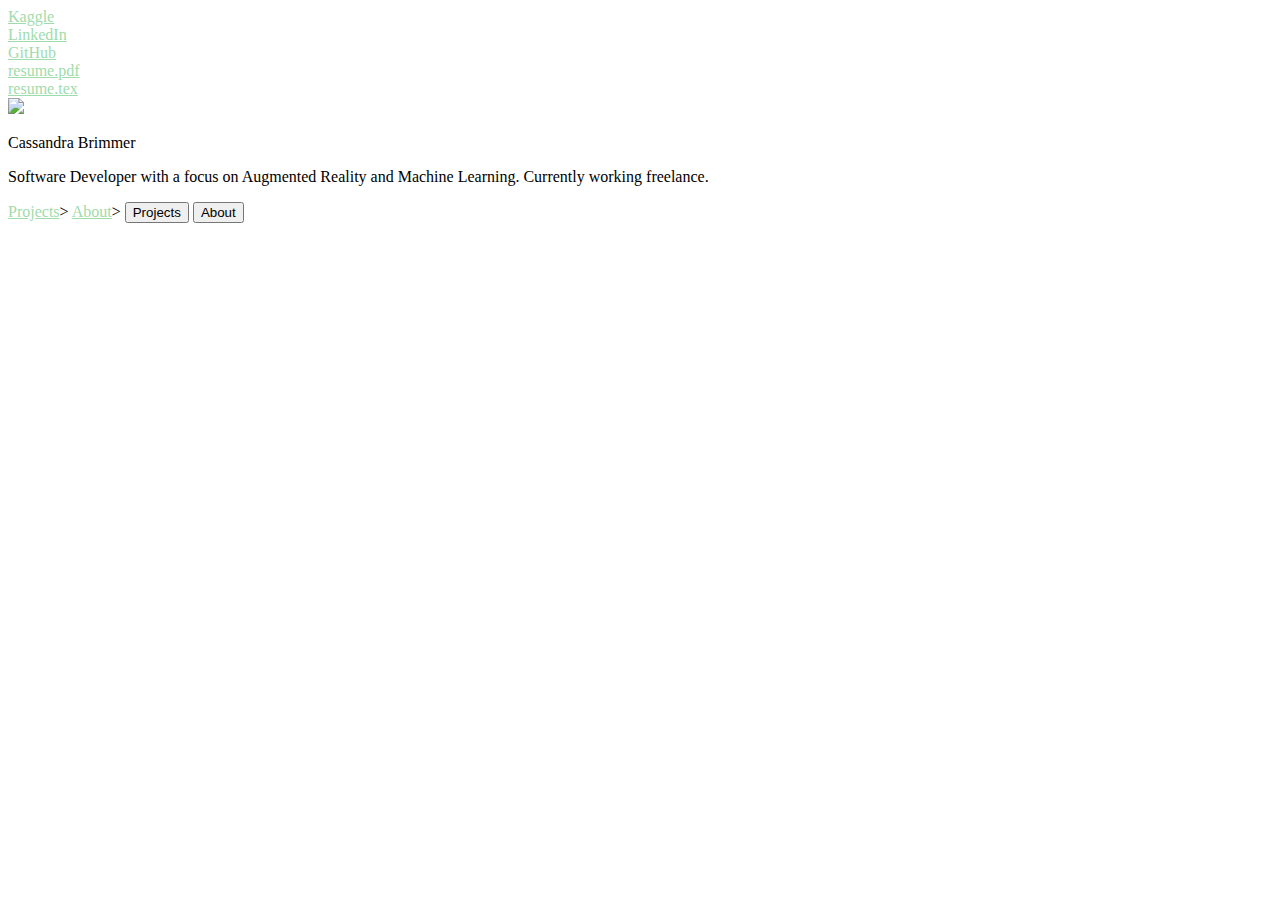
==== index.html @ cc742de5 "Update index.html" ====
<!DOCTYPE html>

<html lang="en">
<head>
    <meta charset="utf-8" />
    <link rel="stylesheet" type="text/css" href="C:\Users\cassi\Documents\Adult Stuff\Portfolio\homePageStyleSheet.css">
    <title>Cassandra Brimmer Portfolio</title>
</head>
<body>
    <div id="sideBar">
	<div id = "kaggleLink"><a href = "https://www.kaggle.com/daisypeartree/code?scroll=true"  style = "color:#9FDCAC">Kaggle</a></div>
	<div id = "linkedIn"><a href = "https://www.linkedin.com/in/cassandra-brimmer-0b2508185/"  style = "color:#9FDCAC">LinkedIn</a></div>
	<div id = "gitHub"><a href="https://github.com/CassieBrimmer"  style = "color:#9FDCAC">GitHub</a></div>
	<div id = "resumePDF"><a href = "Resume_CassandraBrimmer.pdf"  style = "color:#9FDCAC" download>resume.pdf</a></div>
	<div id = "resumeTEX"><a href = "ResumeTeX_Brimmer.zip"  style = "color:#9FDCAC" download>resume.tex</a></div>
    </div>
	<a><img src="profile_picture.jpg" class = "profilePic"></a>
	<div id ="name"><p>Cassandra Brimmer</p></div>
	<div id = "blurb"><p>Software Developer with a focus on Augmented Reality and Machine Learning. Currently working freelance.</p></div>
	<!<div id = "projectLink"><a href = "projects.html" style = "color:#9FDCAC">Projects</a></div>>
	<!<div id = "aboutLink"><a href = "about.html" style = "color:#9FDCAC">About</a></div>>
	<button type = "button"  id = "projectLink" onclick="location.href='projects.html';">Projects</button>
	<button type = "button" id = "aboutLink" onclick="location.href='about.html';">About</button>
</body>
</html>
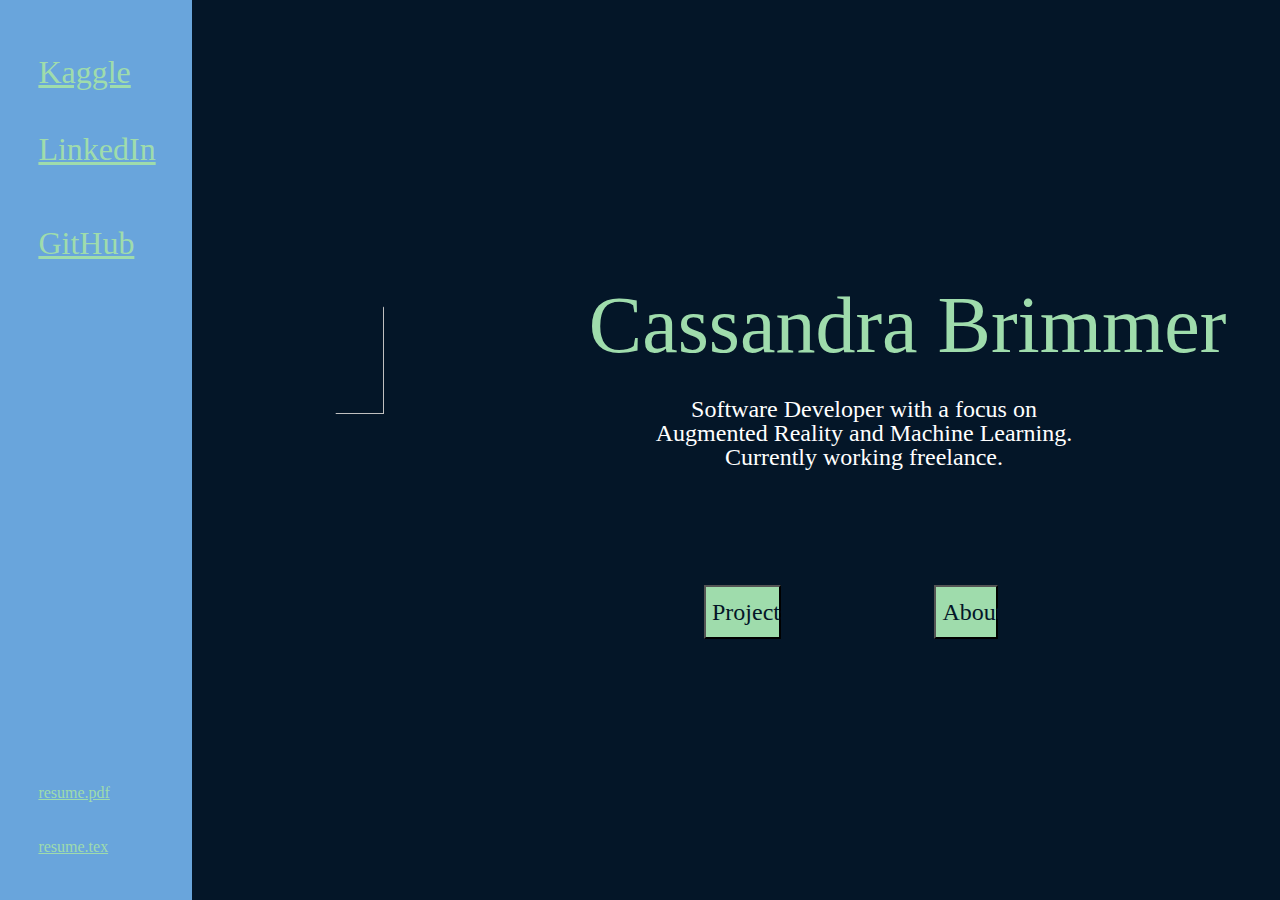
==== commit 2073826a: "Update index.html" ====
--- a/index.html
+++ b/index.html
@@ -3,7 +3,7 @@
 <html lang="en">
 <head>
     <meta charset="utf-8" />
-    <link rel="stylesheet" type="text/css" href="C:\Users\cassi\Documents\Adult Stuff\Portfolio\homePageStyleSheet.css">
+    <link rel="stylesheet" type="text/css" href="homePageStyleSheet.css">
     <title>Cassandra Brimmer Portfolio</title>
 </head>
 <body>
--- a/homePageStyleSheet.css
+++ b/homePageStyleSheet.css
@@ -0,0 +1,205 @@
+body {
+    background-color: #041628;
+    color: darkred;
+}
+/* Rectangle 7 */
+#sideBar{
+    position: absolute;
+    width: 15%;
+    height: 100%;
+    left: 0px;
+    top: 0px;
+    background: #69A5DC;
+}
+
+/* Kaggle */
+#kaggleLink{
+position: absolute;
+width: 13%;
+height: 8%;
+left: 20%;
+top: 4%;
+
+font-family: 'Inika';
+font-style: normal;
+font-weight: 400;
+font-size: 200%;
+line-height: 52px;
+display: flex;
+align-items: center;
+text-align: center;
+
+color: #9FDCAC;
+}
+
+#linkedIn{
+    /* LinkedIn */
+
+position: absolute;
+width: 15%;
+height: 7%;
+left: 20%;
+top: 13%;
+
+font-family: 'Inika';
+font-style: normal;
+font-weight: 400;
+font-size: 200%;
+line-height: 52px;
+display: flex;
+align-items: center;
+text-align: center;
+
+color: #9FDCAC;
+}
+
+#resumePDF{
+/* Resume.pdf */
+
+position: absolute;
+width: 10%;
+height: 6%;
+left: 20%;
+top: 85%;
+
+font-family: 'Inika';
+font-style: normal;
+font-weight: 400;
+font-size: medium;
+line-height: 31px;
+display: flex;
+align-items: center;
+text-align: center;
+
+color: #0038FF;
+}
+
+#resumeTEX{
+/* Resume.tex */
+
+position: absolute;
+width: 10%;
+height: 6%;
+left: 20%;
+top: 91%;
+
+font-family: 'Inika';
+font-style: normal;
+font-weight: 400;
+font-size: medium;
+line-height: 31px;
+display: flex;
+align-items: center;
+text-align: center;
+
+color: #0038FF;
+}
+
+#gitHub{
+/* GitHub */
+
+position: absolute;
+width: 16%;
+height: 8%;
+left: 20%;
+top: 23%;
+
+font-family: 'Inika';
+font-style: normal;
+font-weight: 400;
+font-size: 200%;
+line-height: 52px;
+display: flex;
+align-items: center;
+text-align: center;
+
+color: #0038FF;
+}
+
+.profilePic{
+position: absolute;
+width: 20%;
+height: 40%;
+left: 26%;
+top: 30%;
+border-radius:50%;
+}
+
+#name{
+position: absolute;
+width: 720px;
+height: 199px;
+left: 46%;
+top: 25%;
+
+font-family: 'Inika';
+font-style: normal;
+font-weight: 400;
+font-size: 500%;
+line-height: 52px;
+display: flex;
+align-items: center;
+text-align: center;
+
+color: #9FDCAC;
+}
+
+#blurb{
+position: absolute;
+width: 35%;
+height: 199px;
+left: 50%;
+top: 37%;
+font-family: 'Inika';
+font-style: normal;
+font-weight: 400;
+font-size: 150%;
+line-height: 100%;
+display: flex;
+align-items: center;
+text-align: center;
+
+color: #FFFFFF;
+}
+
+#projectLink{
+/* Projects */
+position: absolute;
+width: 6%;
+height: 6%;
+left: 55%;
+top: 65%;
+
+font-family: 'Inika';
+font-style: normal;
+font-weight: 400;
+font-size: 150%;
+line-height: 52px;
+display: flex;
+align-items: center;
+text-align: center;
+
+color: #041628;
+background:#9FDCAC;
+}
+
+#aboutLink{
+/* About */
+position: absolute;
+width: 5%;
+height: 6%;
+left: 73%;
+top: 65%;
+
+font-family: 'Inika';
+font-style: normal;
+font-weight: 400;
+font-size: 150%;
+line-height: 52px;
+display: flex;
+align-items: center;
+text-align: center;
+
+color: #041628;
+background:#9FDCAC;
+}
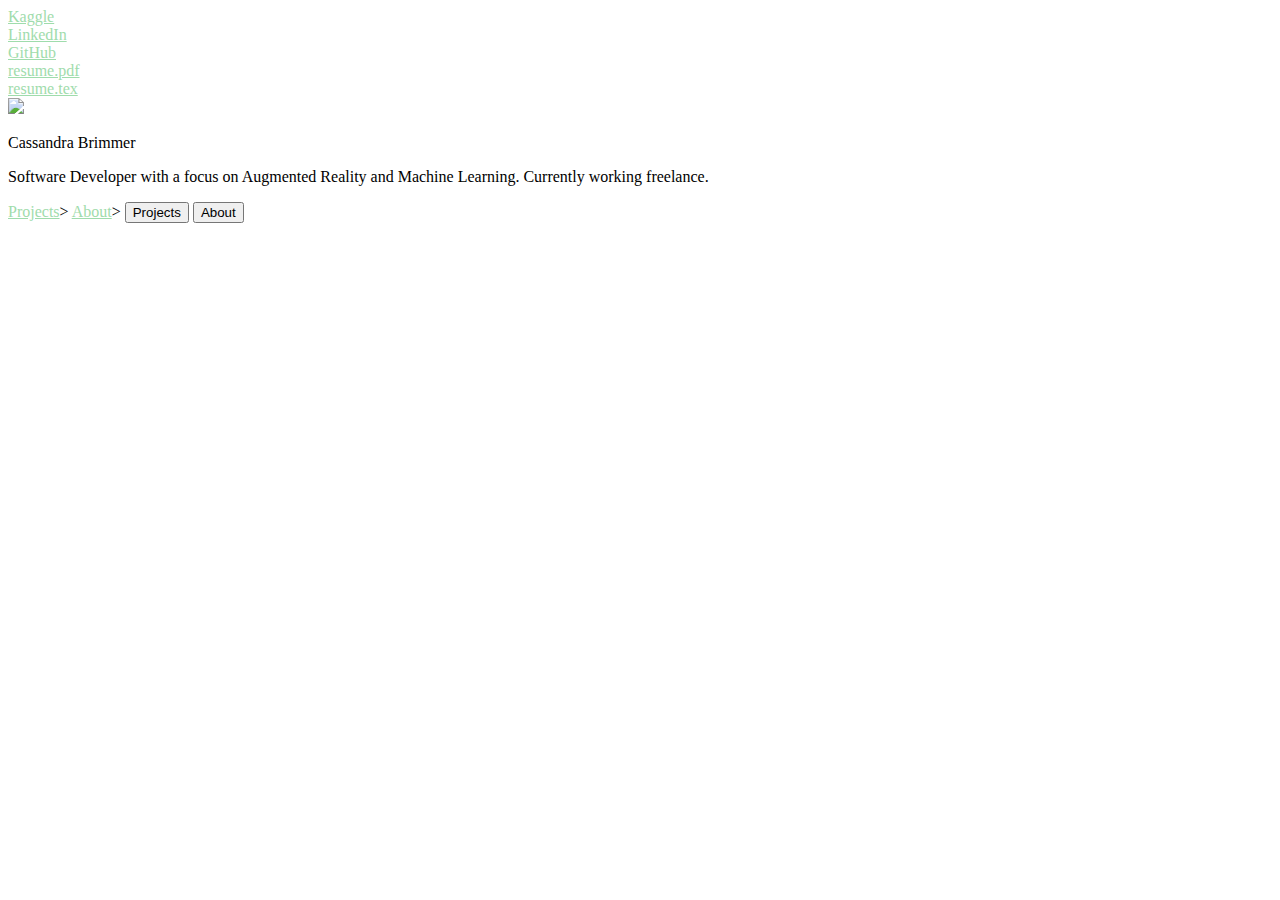
==== commit d1f646c8: "Update index.html" ====
--- a/index.html
+++ b/index.html
@@ -3,7 +3,7 @@
 <html lang="en">
 <head>
     <meta charset="utf-8" />
-    <link rel="stylesheet" type="text/css" href="homePageStyleSheet.css">
+    <link rel="stylesheet" type="text/css" href="https://github.com/CassieBrimmer/PortfolioWebsite/blob/main/homePageStyleSheet.css">
     <title>Cassandra Brimmer Portfolio</title>
 </head>
 <body>
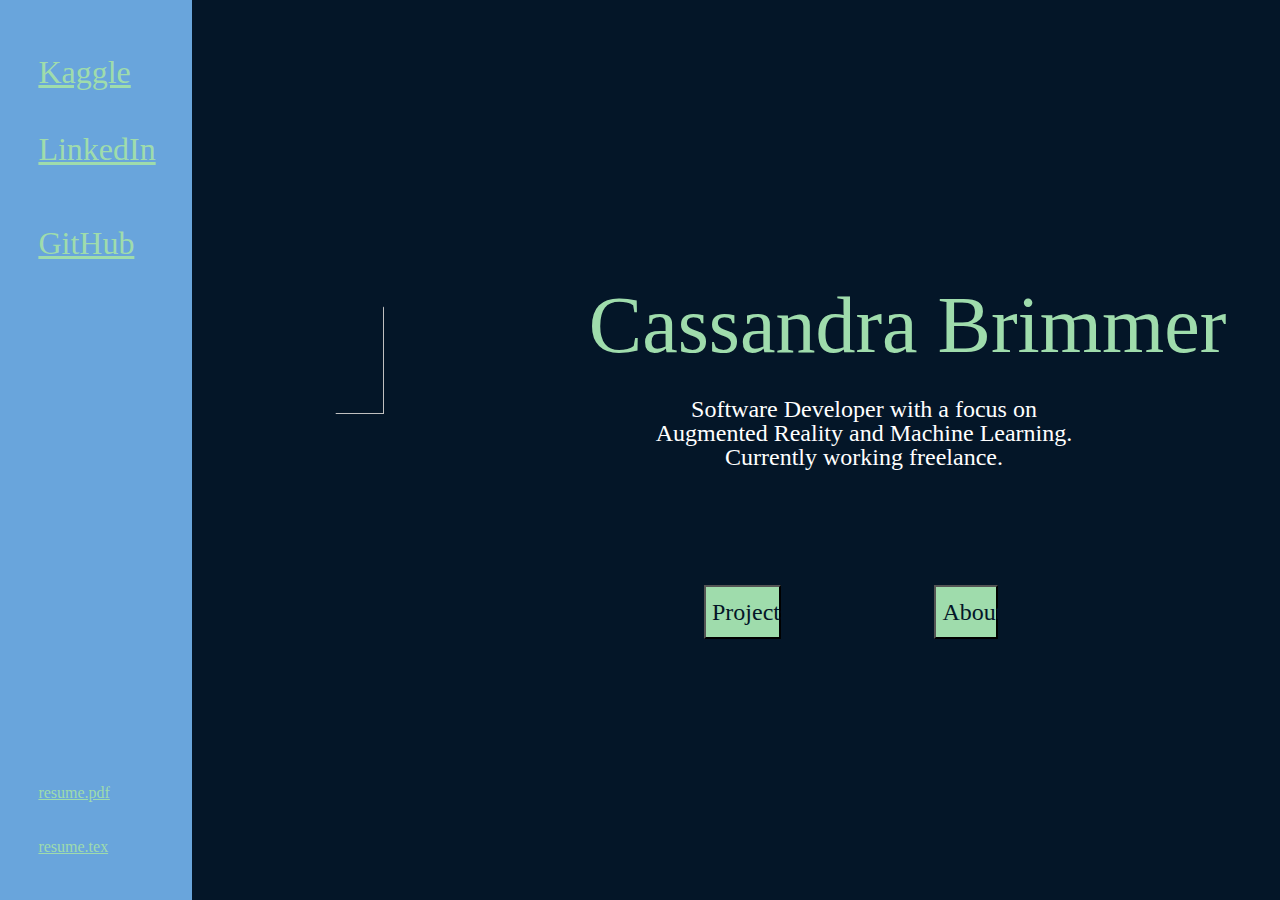
==== commit 5fe2d654: "Update index.html" ====
--- a/index.html
+++ b/index.html
@@ -3,7 +3,7 @@
 <html lang="en">
 <head>
     <meta charset="utf-8" />
-    <link rel="stylesheet" type="text/css" href="https://github.com/CassieBrimmer/PortfolioWebsite/blob/main/homePageStyleSheet.css">
+    <link rel="stylesheet" href="homePageStyleSheet.css" type="text/css">
     <title>Cassandra Brimmer Portfolio</title>
 </head>
 <body>
--- a/homePageStyleSheet.css
+++ b/homePageStyleSheet.css
@@ -0,0 +1,205 @@
+body {
+    background-color: #041628;
+    color: darkred;
+}
+/* Rectangle 7 */
+#sideBar{
+    position: absolute;
+    width: 15%;
+    height: 100%;
+    left: 0px;
+    top: 0px;
+    background: #69A5DC;
+}
+
+/* Kaggle */
+#kaggleLink{
+position: absolute;
+width: 13%;
+height: 8%;
+left: 20%;
+top: 4%;
+
+font-family: 'Inika';
+font-style: normal;
+font-weight: 400;
+font-size: 200%;
+line-height: 52px;
+display: flex;
+align-items: center;
+text-align: center;
+
+color: #9FDCAC;
+}
+
+#linkedIn{
+    /* LinkedIn */
+
+position: absolute;
+width: 15%;
+height: 7%;
+left: 20%;
+top: 13%;
+
+font-family: 'Inika';
+font-style: normal;
+font-weight: 400;
+font-size: 200%;
+line-height: 52px;
+display: flex;
+align-items: center;
+text-align: center;
+
+color: #9FDCAC;
+}
+
+#resumePDF{
+/* Resume.pdf */
+
+position: absolute;
+width: 10%;
+height: 6%;
+left: 20%;
+top: 85%;
+
+font-family: 'Inika';
+font-style: normal;
+font-weight: 400;
+font-size: medium;
+line-height: 31px;
+display: flex;
+align-items: center;
+text-align: center;
+
+color: #0038FF;
+}
+
+#resumeTEX{
+/* Resume.tex */
+
+position: absolute;
+width: 10%;
+height: 6%;
+left: 20%;
+top: 91%;
+
+font-family: 'Inika';
+font-style: normal;
+font-weight: 400;
+font-size: medium;
+line-height: 31px;
+display: flex;
+align-items: center;
+text-align: center;
+
+color: #0038FF;
+}
+
+#gitHub{
+/* GitHub */
+
+position: absolute;
+width: 16%;
+height: 8%;
+left: 20%;
+top: 23%;
+
+font-family: 'Inika';
+font-style: normal;
+font-weight: 400;
+font-size: 200%;
+line-height: 52px;
+display: flex;
+align-items: center;
+text-align: center;
+
+color: #0038FF;
+}
+
+.profilePic{
+position: absolute;
+width: 20%;
+height: 40%;
+left: 26%;
+top: 30%;
+border-radius:50%;
+}
+
+#name{
+position: absolute;
+width: 720px;
+height: 199px;
+left: 46%;
+top: 25%;
+
+font-family: 'Inika';
+font-style: normal;
+font-weight: 400;
+font-size: 500%;
+line-height: 52px;
+display: flex;
+align-items: center;
+text-align: center;
+
+color: #9FDCAC;
+}
+
+#blurb{
+position: absolute;
+width: 35%;
+height: 199px;
+left: 50%;
+top: 37%;
+font-family: 'Inika';
+font-style: normal;
+font-weight: 400;
+font-size: 150%;
+line-height: 100%;
+display: flex;
+align-items: center;
+text-align: center;
+
+color: #FFFFFF;
+}
+
+#projectLink{
+/* Projects */
+position: absolute;
+width: 6%;
+height: 6%;
+left: 55%;
+top: 65%;
+
+font-family: 'Inika';
+font-style: normal;
+font-weight: 400;
+font-size: 150%;
+line-height: 52px;
+display: flex;
+align-items: center;
+text-align: center;
+
+color: #041628;
+background:#9FDCAC;
+}
+
+#aboutLink{
+/* About */
+position: absolute;
+width: 5%;
+height: 6%;
+left: 73%;
+top: 65%;
+
+font-family: 'Inika';
+font-style: normal;
+font-weight: 400;
+font-size: 150%;
+line-height: 52px;
+display: flex;
+align-items: center;
+text-align: center;
+
+color: #041628;
+background:#9FDCAC;
+}
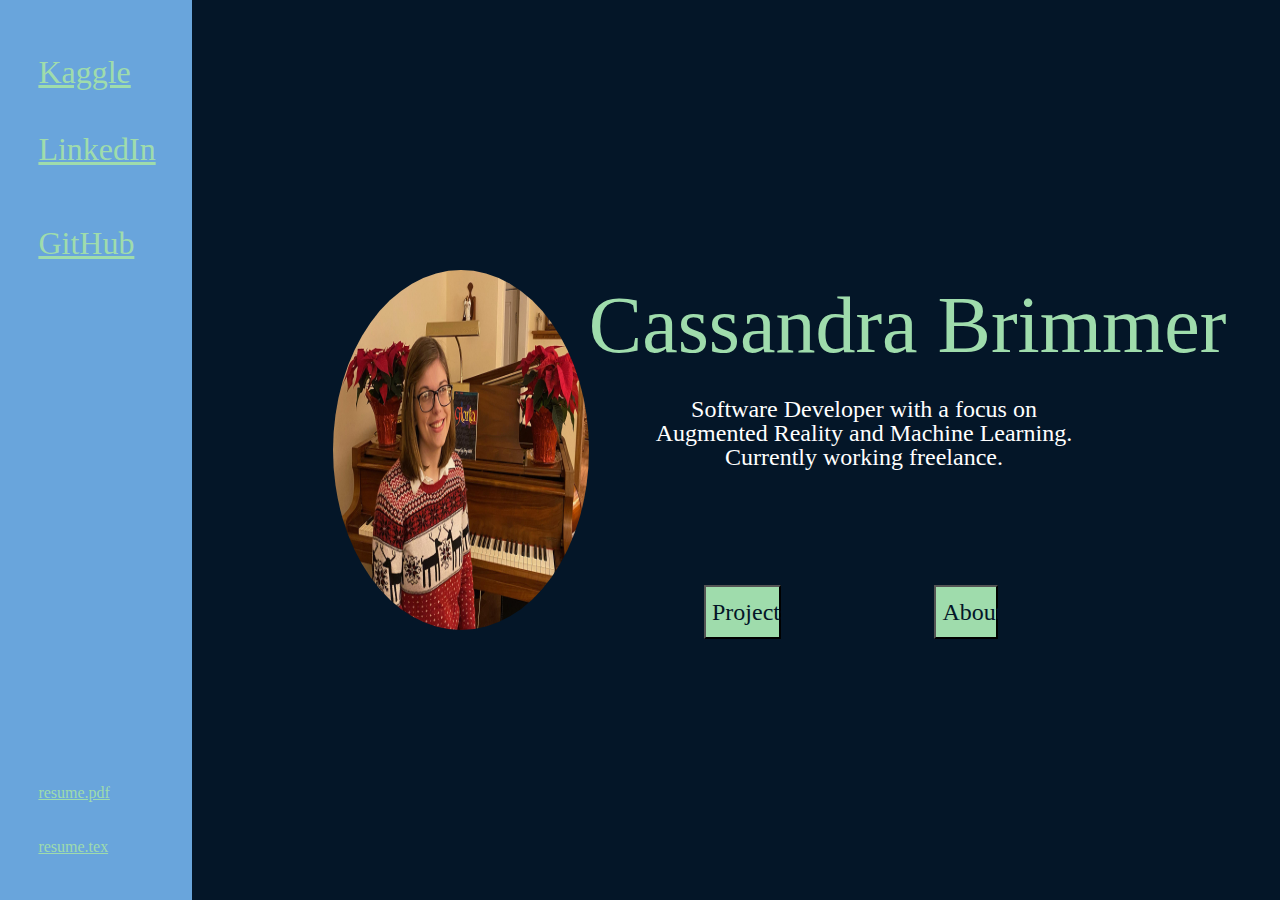
==== commit 842dc51a: "Update index.html" ====
--- a/index.html
+++ b/index.html
@@ -14,7 +14,7 @@
 	<div id = "resumePDF"><a href = "Resume_CassandraBrimmer.pdf"  style = "color:#9FDCAC" download>resume.pdf</a></div>
 	<div id = "resumeTEX"><a href = "ResumeTeX_Brimmer.zip"  style = "color:#9FDCAC" download>resume.tex</a></div>
     </div>
-	<a><img src="profile_picture.jpg" class = "profilePic"></a>
+	<a><img src="ChristmasPic.jpg" class = "profilePic"></a>
 	<div id ="name"><p>Cassandra Brimmer</p></div>
 	<div id = "blurb"><p>Software Developer with a focus on Augmented Reality and Machine Learning. Currently working freelance.</p></div>
 	<!<div id = "projectLink"><a href = "projects.html" style = "color:#9FDCAC">Projects</a></div>>
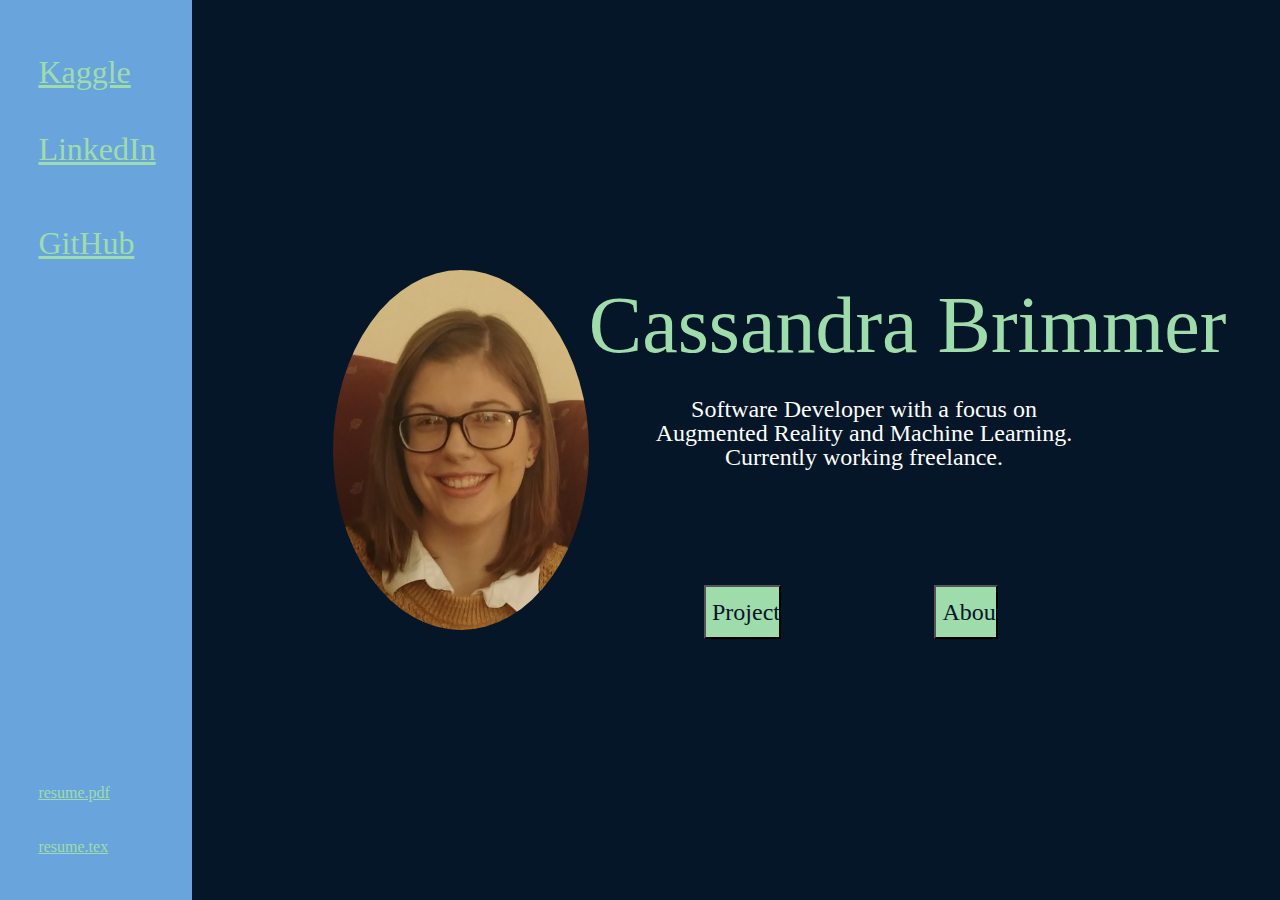
==== commit 96190368: "Update index.html" ====
--- a/index.html
+++ b/index.html
@@ -14,7 +14,7 @@
 	<div id = "resumePDF"><a href = "Resume_CassandraBrimmer.pdf"  style = "color:#9FDCAC" download>resume.pdf</a></div>
 	<div id = "resumeTEX"><a href = "ResumeTeX_Brimmer.zip"  style = "color:#9FDCAC" download>resume.tex</a></div>
     </div>
-	<a><img src="ChristmasPic.jpg" class = "profilePic"></a>
+	<a><img src="profile_picture.jpg" class = "profilePic"></a>
 	<div id ="name"><p>Cassandra Brimmer</p></div>
 	<div id = "blurb"><p>Software Developer with a focus on Augmented Reality and Machine Learning. Currently working freelance.</p></div>
 	<!<div id = "projectLink"><a href = "projects.html" style = "color:#9FDCAC">Projects</a></div>>
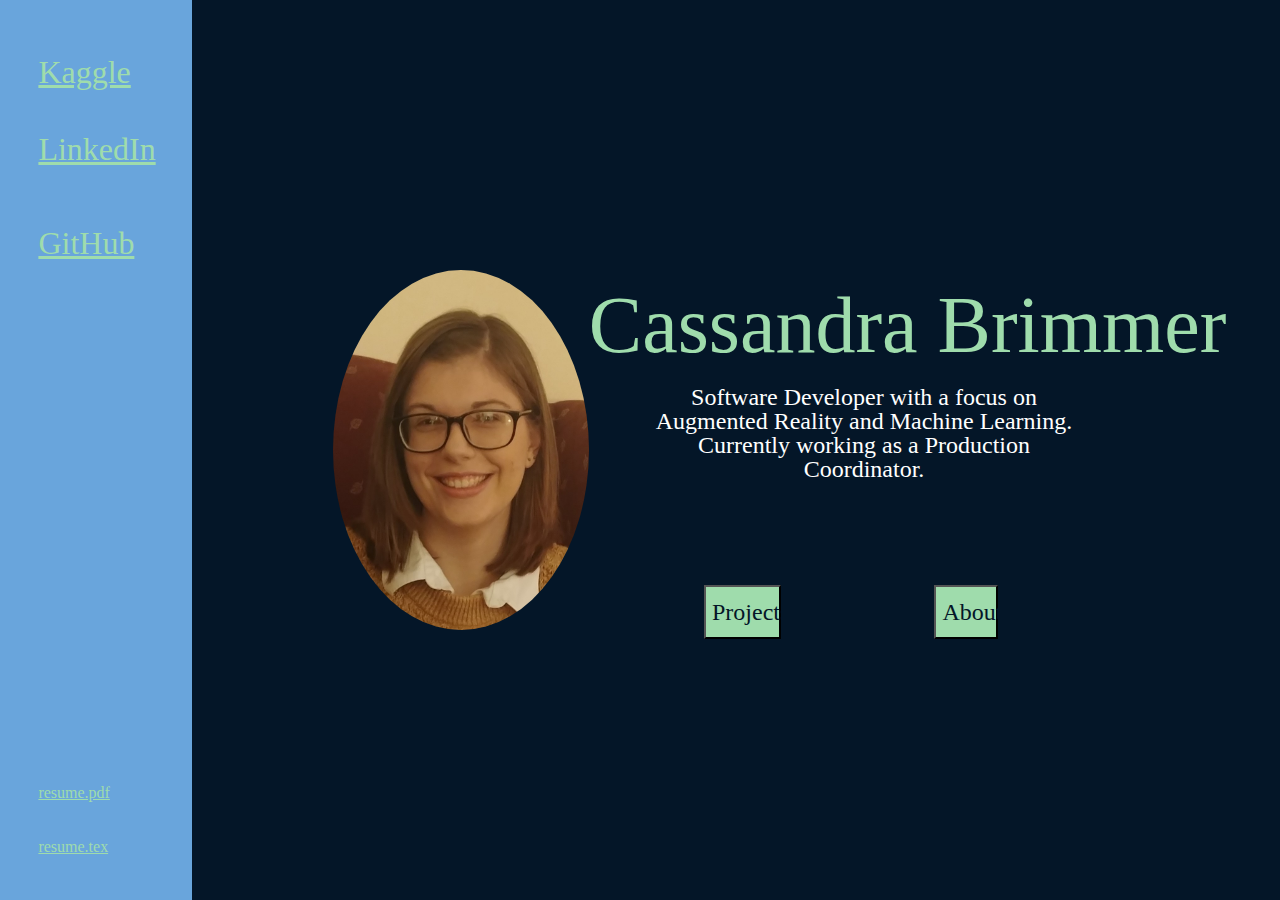
==== commit 01360140: "Update index.html" ====
--- a/index.html
+++ b/index.html
@@ -16,7 +16,7 @@
     </div>
 	<a><img src="profile_picture.jpg" class = "profilePic"></a>
 	<div id ="name"><p>Cassandra Brimmer</p></div>
-	<div id = "blurb"><p>Software Developer with a focus on Augmented Reality and Machine Learning. Currently working freelance.</p></div>
+	<div id = "blurb"><p>Software Developer with a focus on Augmented Reality and Machine Learning. Currently working as a Production Coordinator.</p></div>
 	<!<div id = "projectLink"><a href = "projects.html" style = "color:#9FDCAC">Projects</a></div>>
 	<!<div id = "aboutLink"><a href = "about.html" style = "color:#9FDCAC">About</a></div>>
 	<button type = "button"  id = "projectLink" onclick="location.href='projects.html';">Projects</button>
